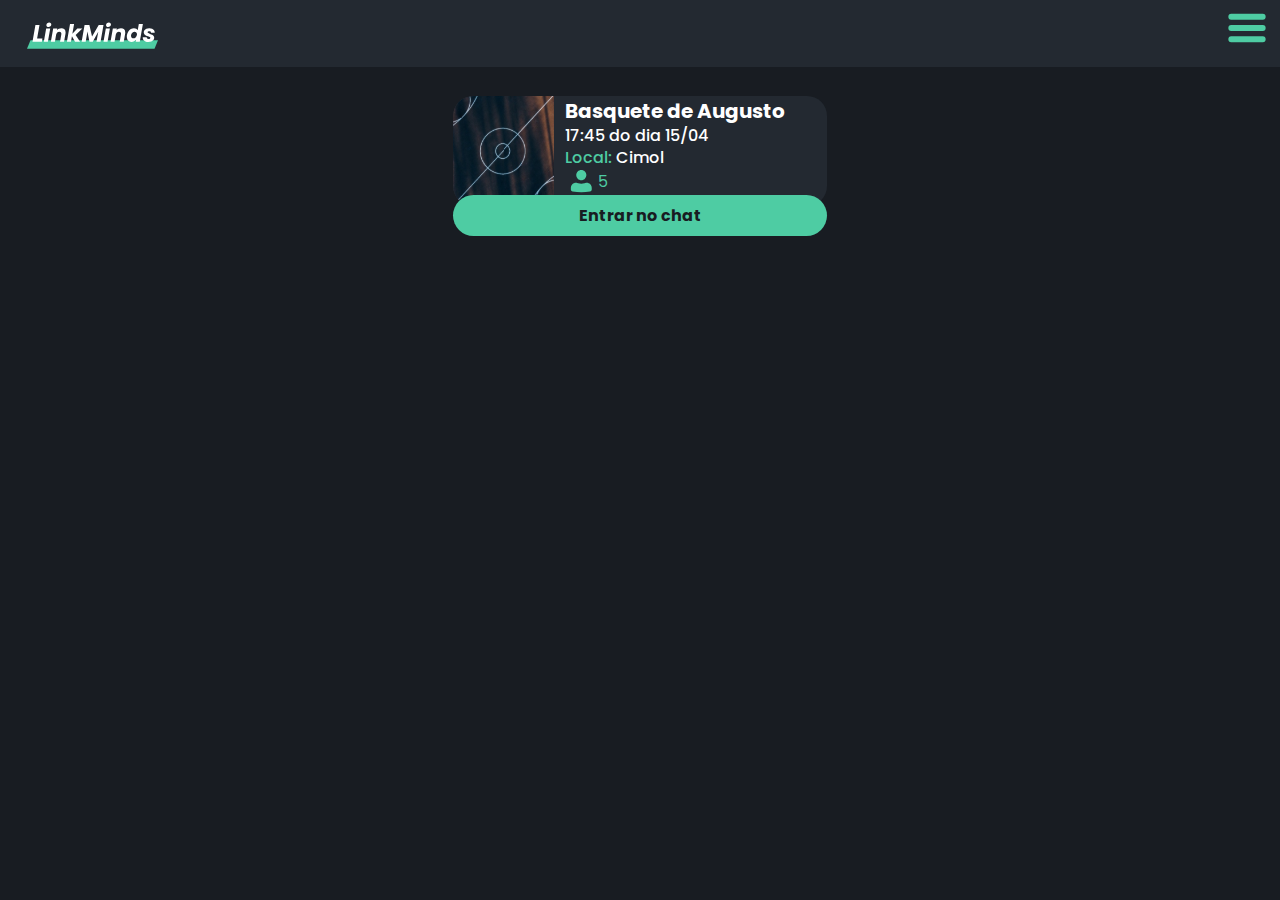
==== chat.html @ 95c002d7 "NavBar liso + chats" ====
<!DOCTYPE html>
<html lang="pt">
<head>
    <meta charset="UTF-8">
    <meta name="viewport" content="width=device-width, initial-scale=1.0">
    <title>Home</title>
    <link rel="stylesheet" href="style-base.css">
    <link rel="stylesheet" href="style-chat.css">
    <link href="https://fonts.googleapis.com/css2?family=Poppins:wght@500;600;700;800&display=swap" rel="stylesheet">
</head>
<body>
    <div id="navdentro">
        <div id="nav-perfil">
            <img src="./images/minhacara.svg" alt="">
            <h1 id="nome-perfil">Augusto Jung</h1>
        </div>
        <div id="nav-imgs">
            <a class = "nav-titles" href="home.html"><img src="./images/home.svg" alt="" class="navs">Home</a>
            <a class = "nav-titles"href="home.html"><img src="./images/pesquisar.svg" alt="" class="navs">Pesquisar</a>
            <a class = "nav-titles"href="criar.html"><img src="./images/criar.svg" alt="" class="navs">Criar</a>
            <a class = "nav-titles"href="chat.html"><img src="./images/chats.svg" alt="" class="navs">Chats</a>
            <a class = "nav-titles"href="home.html"><img src="./images/perfil.svg" alt="" class="navs">Perfil</a>
        </div>
    </div>
    <div id="bodyfalso">
        <nav id="navbar">
            <div id="botao">
                <button id="btn-hamb" onclick="funcao_nav()"><img src="./images/hamburger.svg" alt="" id="hamb"></button>
            </div>
            <img src="./images/Logo.svg" alt="" id="logo">
        </nav>
        <MAIN>

            <div class="card-chat">
                <div class="chat-top">
                    <div class="chat-img"></div>
                    <div class="chat-text">
                        <h2 class="chat-title">Basquete de Augusto</h2>
                        <p class="texto">17:45 do dia 15/04</p>
                        <p class="texto"><span class="verde">Local:</span> Cimol</p>
                        <div class="participantes">
                            <img src="./images/user.svg" alt="">
                            <span class="verde">5</span>
                        </div>
                    </div>
                </div>
                <button class="chat-btn">Entrar no chat</button>
            </div>
            
        </MAIN>
    </div>
    <script src="script.js"></script>
</body>
</html>
---- style-base.css ----
*{
    margin: 0 auto;
    font-family: 'Poppins', sans-serif;
    overflow-x: hidden;
}

html{
    scroll-behavior: smooth;
}

body{
    background: url(./images/bgtop.svg), 100px 100px repeat, #6cb2b2;
    background-blend-mode:hard-light;
    width: 100vw;
    height: fit-content;
    display: flex;
}

#bodyfalso{
    z-index: 1;
    top: 0;
    margin-right: 0%;
    background: linear-gradient(180deg, #232931 0%, #181C22 100%) #232931;
    width: 100vw;
    min-height: 100vh;
}

nav{
    width: 100%;
    height: 4.1875rem;
    background: #232931;
    position: fixed;
    display: flex;
    justify-content: space-between;
    flex-direction: row-reverse;
}

#logo{
    margin-left: 1.69rem;
    width: 8.1875rem;
}

#botao{
    height: 4.1875rem;
    margin-right: 0;
}

#btn-hamb, #hamb{
    height: 91%;
    background: none;
    outline: none;
    border: 0;
}

#navdentro{
    position: fixed;

    margin-left: 1rem;
    display: none;
    visibility: hidden;
    opacity: 0%;
    
    display: flex;
    flex-direction: column;
}

#nav-perfil{
    margin-top: 2rem;
    margin-left: 0;
    margin-bottom: 2rem;
    display: flex;
    flex-direction: row;
    align-items: center;
    justify-content: center;
    
}

#nav-perfil img{
    width: 5.3125rem;
    border-radius: 100%;
    
}

#nome-perfil{
    width: 10rem;
    color: #FFF;
    font-family: Poppins;
    font-size: 1.5rem;
    font-style: normal;
    font-weight: 700;
    line-height: normal;
    margin-left: 0.5rem;
}

@keyframes fadeIn {  
    from {  
        opacity: 0;  
    }  
 
    to {  
        opacity: 1;  
    }  
}

@keyframes fadeOut {
    from {
        opacity: 1;
    }

    to{
        opacity: 0;;
    }
}

#nav-imgs{

    height: fit-content;
    margin-left: 0;
    display: inline-flex;
    flex-direction: column;
    justify-content: center;
    align-items: center;
    gap: 2.8125rem;
    
}

.nav-titles{
    width: 15rem;
    text-decoration: none;
    color: #FFF;
    font-family: Poppins;
    font-size: 1.7rem;
    font-style: italic;
    font-weight: 700;
    line-height: normal;
}

.nav-titles img{
    margin-bottom: -0.455rem;
    padding-right: 0.5rem;
}
---- style-chat.css ----
#bodyfalso{
    background: #181C22;
}

main{
    margin-top: 6rem;
}

.card-chat{
    display: flex;
    flex-direction: column;
    margin-bottom: 2rem;
}

.chat-top{
    background: #232931;
    width: 23.375rem;
    height: 6.875rem;
    border-radius: 1.25rem;
    display: flex;
}

.chat-text{
    flex-direction: column;
    margin-left: -2rem;
}

.chat-btn{
    margin-top: -0.7rem;
    color: #181C22;
    font-family: Poppins;
    font-size: 1rem;
    font-style: normal;
    font-weight: 700;
    line-height: normal;
    width: 23.375rem;
    height: 2.5625rem;
    border-radius: 1.28125rem;
    background: #4ECCA3;
    border: 0;
}

.chat-title{
    color: #FFF;
    font-family: Poppins;
    font-size: 1.25rem;
    font-style: normal;
    font-weight: 700;
    line-height: normal;
}

.texto{
    margin-top: -0.2rem;
    color: #FFF;
    font-family: Poppins;
    font-size: 1rem;
    font-style: normal;
    font-weight: 500;
    line-height: normal;
}

.verde{
    color: #4ECCA3;
}

.chat-img{
    margin-left: 0;
    border-radius: 1.25rem 0rem 0rem 1.25rem;
    background-image: url(./images/fundo-card.svg);
    background-position: center;
    background-size: cover;
    width: 6.313rem;
    height: 6.88113rem;
}

.participantes{
    margin-top: -0.3rem;
    display: flex;
    flex-direction: row;
    align-items: center;
}

.participantes img, span{
    margin-left: 0;
}

.participantes img{
    width: 2.08325rem;
    margin-right: 0;
    left:0;
}
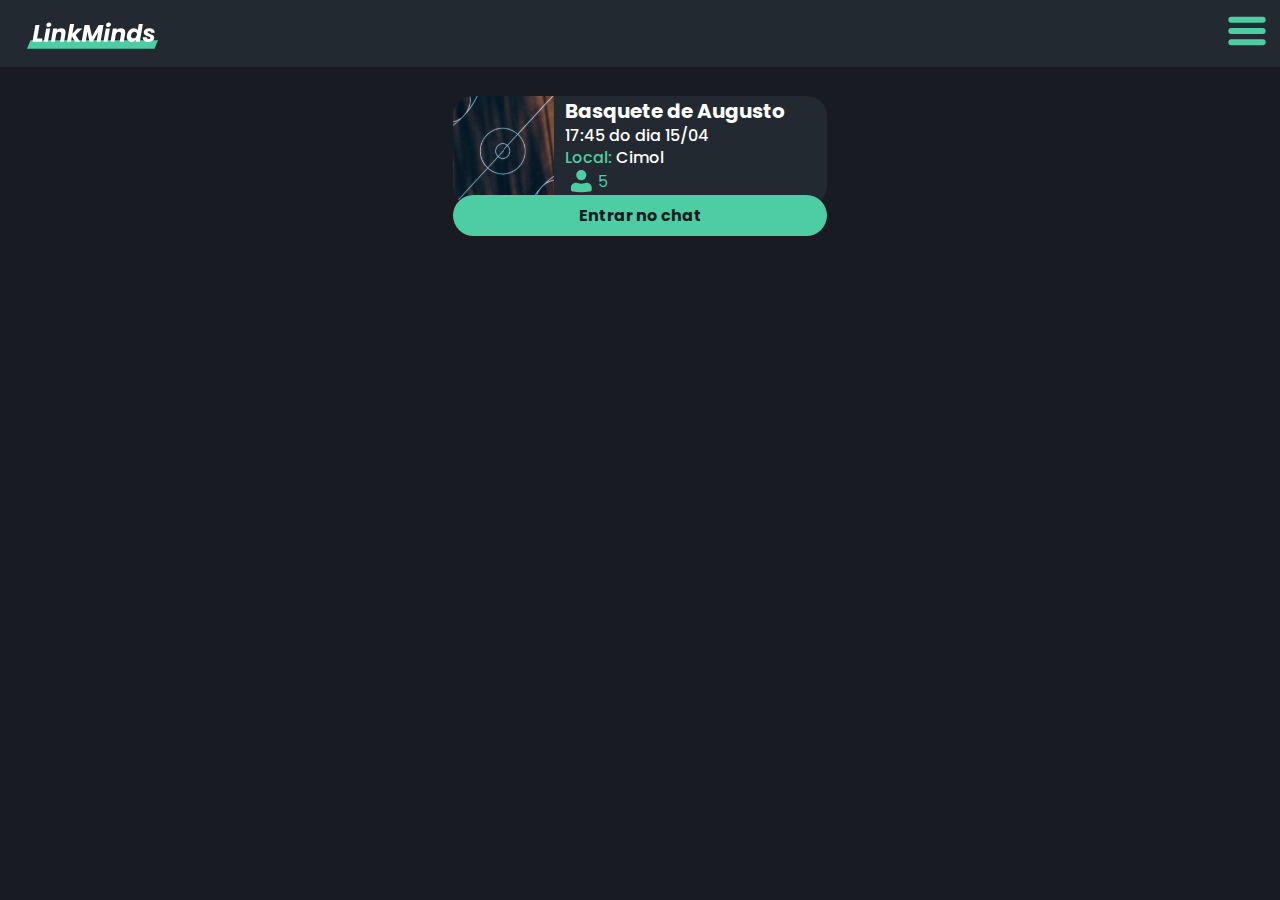
==== commit f7c2282f: "Mateus baitolas" ====
--- a/chat.html
+++ b/chat.html
@@ -6,6 +6,7 @@
     <title>Home</title>
     <link rel="stylesheet" href="style-base.css">
     <link rel="stylesheet" href="style-chat.css">
+    
     <link href="https://fonts.googleapis.com/css2?family=Poppins:wght@500;600;700;800&display=swap" rel="stylesheet">
 </head>
 <body>
--- a/style-base.css
+++ b/style-base.css
@@ -43,6 +43,8 @@
 #botao{
     height: 4.1875rem;
     margin-right: 0;
+    display: flex;
+    align-items: center;
 }
 
 #btn-hamb, #hamb{
@@ -55,7 +57,8 @@
 #navdentro{
     position: fixed;
 
-    margin-left: 1rem;
+    /*margin-left: 1rem;*/
+    margin-left: -12.5rem;
     display: none;
     visibility: hidden;
     opacity: 0%;
@@ -133,6 +136,8 @@
     font-style: italic;
     font-weight: 700;
     line-height: normal;
+    justify-content: center;
+    align-items: center;
 }
 
 .nav-titles img{
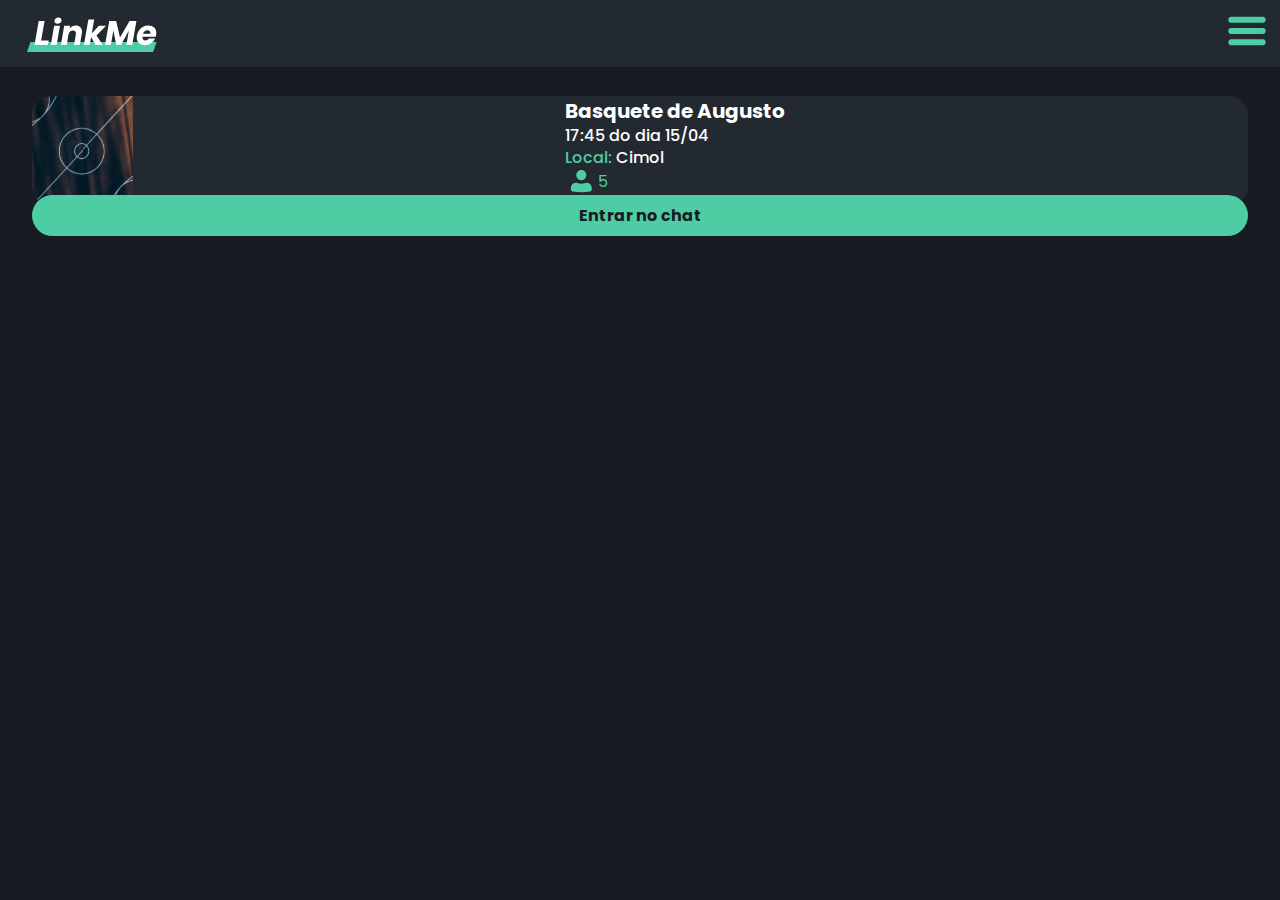
==== commit 55d79288: "Frufru" ====
--- a/chat.html
+++ b/chat.html
@@ -28,7 +28,7 @@
             <div id="botao">
                 <button id="btn-hamb" onclick="funcao_nav()"><img src="./images/hamburger.svg" alt="" id="hamb"></button>
             </div>
-            <img src="./images/Logo.svg" alt="" id="logo">
+            <img src="./images/lgo2.svg" alt="" id="logo">
         </nav>
         <MAIN>
 
--- a/style-base.css
+++ b/style-base.css
@@ -11,6 +11,7 @@
 body{
     background: url(./images/bgtop.svg), 100px 100px repeat, #6cb2b2;
     background-blend-mode:hard-light;
+    background-position: 30% 30%;
     width: 100vw;
     height: fit-content;
     display: flex;
@@ -26,7 +27,7 @@
 }
 
 nav{
-    width: 100%;
+    width: 100vw;
     height: 4.1875rem;
     background: #232931;
     position: fixed;
--- a/style-chat.css
+++ b/style-chat.css
@@ -14,7 +14,7 @@
 
 .chat-top{
     background: #232931;
-    width: 23.375rem;
+    width: 95%;
     height: 6.875rem;
     border-radius: 1.25rem;
     display: flex;
@@ -33,7 +33,7 @@
     font-style: normal;
     font-weight: 700;
     line-height: normal;
-    width: 23.375rem;
+    width: 95%;
     height: 2.5625rem;
     border-radius: 1.28125rem;
     background: #4ECCA3;
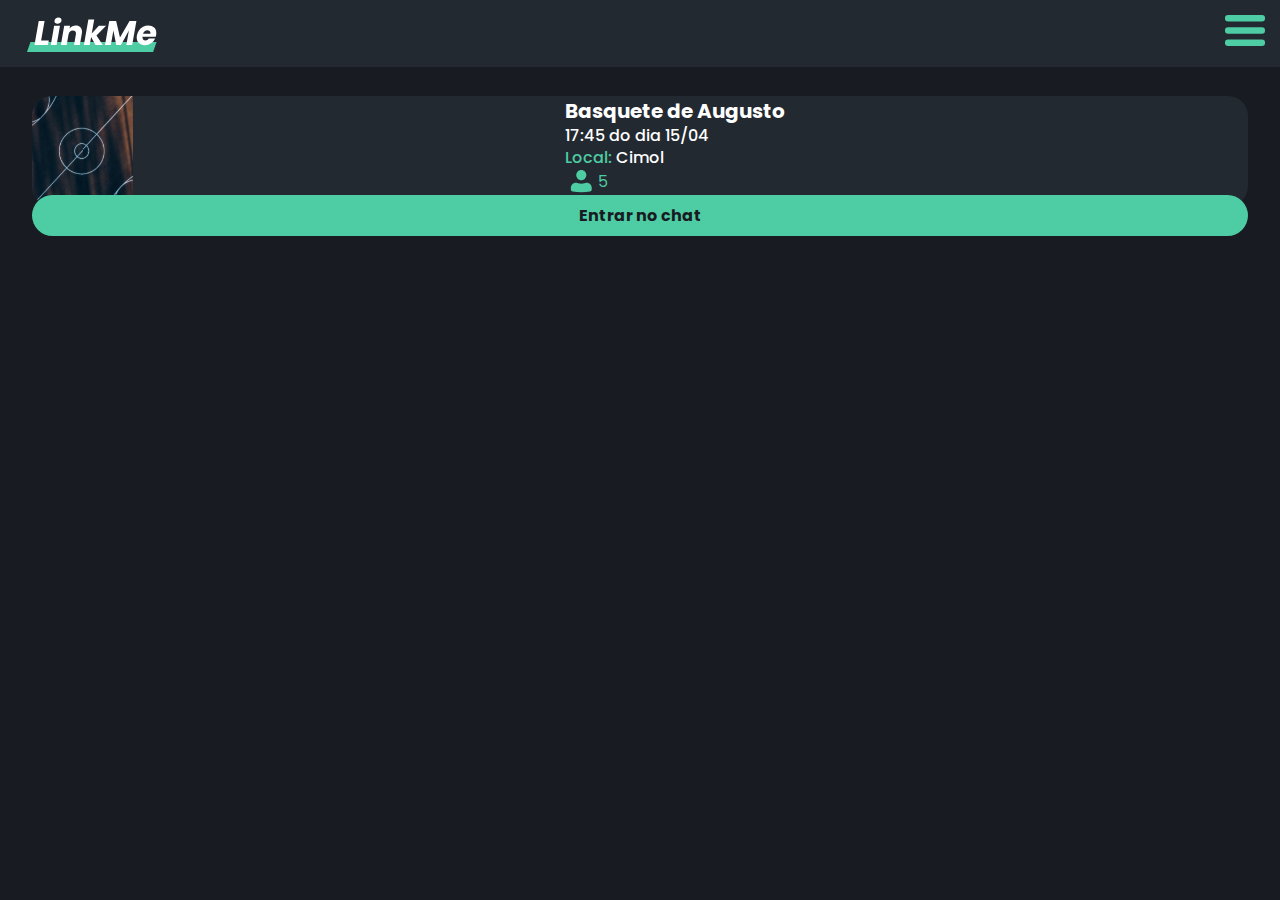
==== commit b861dd88: "Perfil" ====
--- a/chat.html
+++ b/chat.html
@@ -20,7 +20,7 @@
             <a class = "nav-titles"href="home.html"><img src="./images/pesquisar.svg" alt="" class="navs">Pesquisar</a>
             <a class = "nav-titles"href="criar.html"><img src="./images/criar.svg" alt="" class="navs">Criar</a>
             <a class = "nav-titles"href="chat.html"><img src="./images/chats.svg" alt="" class="navs">Chats</a>
-            <a class = "nav-titles"href="home.html"><img src="./images/perfil.svg" alt="" class="navs">Perfil</a>
+            <a class = "nav-titles"href="perfil.html"><img src="./images/perfil.svg" alt="" class="navs">Perfil</a>
         </div>
     </div>
     <div id="bodyfalso">
--- a/style-base.css
+++ b/style-base.css
@@ -11,10 +11,15 @@
 body{
     background: url(./images/bgtop.svg), 100px 100px repeat, #6cb2b2;
     background-blend-mode:hard-light;
-    background-position: 30% 30%;
+    background-position: 35% 35%;
     width: 100vw;
     height: fit-content;
     display: flex;
+}
+
+::-webkit-scrollbar{
+    visibility: hidden;
+    display: none !important;
 }
 
 #bodyfalso{
@@ -27,6 +32,7 @@
 }
 
 nav{
+    z-index: 50000;
     width: 100vw;
     height: 4.1875rem;
     background: #232931;
@@ -46,13 +52,19 @@
     margin-right: 0;
     display: flex;
     align-items: center;
+    
 }
 
-#btn-hamb, #hamb{
-    height: 91%;
+#btn-hamb{
+    height: 100%;
     background: none;
     outline: none;
     border: 0;
+    cursor: pointer;
+}
+
+#hamb{
+    height: 90%;
 }
 
 #navdentro{
@@ -82,7 +94,7 @@
 #nav-perfil img{
     width: 5.3125rem;
     border-radius: 100%;
-    
+    object-fit: cover;
 }
 
 #nome-perfil{
@@ -139,6 +151,7 @@
     line-height: normal;
     justify-content: center;
     align-items: center;
+    cursor: pointer;
 }
 
 .nav-titles img{
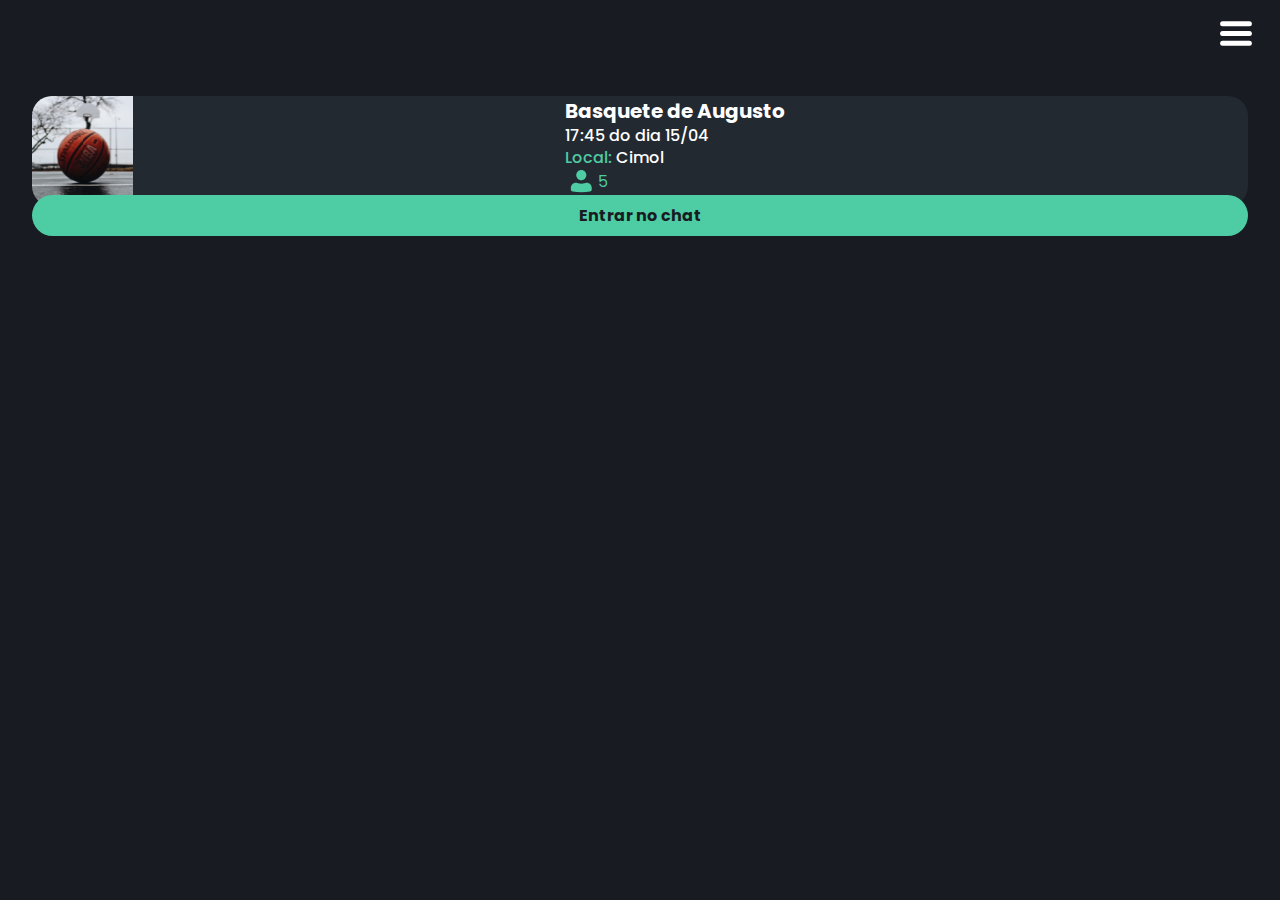
==== commit 3bf61e4f: "altreações" ====
--- a/chat.html
+++ b/chat.html
@@ -17,7 +17,7 @@
         </div>
         <div id="nav-imgs">
             <a class = "nav-titles" href="home.html"><img src="./images/home.svg" alt="" class="navs">Home</a>
-            <a class = "nav-titles"href="home.html"><img src="./images/pesquisar.svg" alt="" class="navs">Pesquisar</a>
+            <a class = "nav-titles"href="pesquisar.html"><img src="./images/pesquisar.svg" alt="" class="navs">Pesquisar</a>
             <a class = "nav-titles"href="criar.html"><img src="./images/criar.svg" alt="" class="navs">Criar</a>
             <a class = "nav-titles"href="chat.html"><img src="./images/chats.svg" alt="" class="navs">Chats</a>
             <a class = "nav-titles"href="perfil.html"><img src="./images/perfil.svg" alt="" class="navs">Perfil</a>
@@ -28,7 +28,7 @@
             <div id="botao">
                 <button id="btn-hamb" onclick="funcao_nav()"><img src="./images/hamburger.svg" alt="" id="hamb"></button>
             </div>
-            <img src="./images/lgo2.svg" alt="" id="logo">
+            
         </nav>
         <MAIN>
 
--- a/style-base.css
+++ b/style-base.css
@@ -1,20 +1,25 @@
 *{
     margin: 0 auto;
     font-family: 'Poppins', sans-serif;
-    overflow-x: hidden;
+    
 }
 
 html{
     scroll-behavior: smooth;
+    width: 100vw;
+    overflow-x: clip;
+    background: #0A0D10;
 }
 
 body{
-    background: url(./images/bgtop.svg), 100px 100px repeat, #6cb2b2;
-    background-blend-mode:hard-light;
-    background-position: 35% 35%;
-    width: 100vw;
+    background: linear-gradient(221deg, #232931 -0.32%, #181D22 57.41%);
+    background-position: center;
+    overflow-x: hidden;
+    overflow-y: scroll;
     height: fit-content;
     display: flex;
+    width: 100vw;
+    align-items: flex-start;
 }
 
 ::-webkit-scrollbar{
@@ -23,10 +28,11 @@
 }
 
 #bodyfalso{
+    overflow: hidden;
     z-index: 1;
     top: 0;
     margin-right: 0%;
-    background: linear-gradient(180deg, #232931 0%, #181C22 100%) #232931;
+    background: linear-gradient(221deg, #232931 -0.32%, #181D22 57.41%);
     width: 100vw;
     min-height: 100vh;
 }
@@ -35,7 +41,6 @@
     z-index: 50000;
     width: 100vw;
     height: 4.1875rem;
-    background: #232931;
     position: fixed;
     display: flex;
     justify-content: space-between;
@@ -52,15 +57,25 @@
     margin-right: 0;
     display: flex;
     align-items: center;
-    
+    justify-content: center;
 }
 
 #btn-hamb{
-    height: 100%;
+    height: 80%;
     background: none;
     outline: none;
     border: 0;
     cursor: pointer;
+    display: flex;
+    align-items: center;
+    justify-content: center;
+    border-radius: 7px;
+    margin-right: 15px;
+    transition: .2s;
+}
+
+#btn-hamb:hover{
+    transform: scale(1.05);
 }
 
 #hamb{
@@ -69,52 +84,63 @@
 
 #navdentro{
     position: fixed;
-
+    overflow-x: visible;
     /*margin-left: 1rem;*/
     margin-left: -12.5rem;
     display: none;
     visibility: hidden;
     opacity: 0%;
-    
+     width: 50vw;
     display: flex;
     flex-direction: column;
+    justify-self: center;
+    margin-top: 5vh;
 }
 
 #nav-perfil{
-    margin-top: 2rem;
-    margin-left: 0;
-    margin-bottom: 2rem;
+    width: 100%;
+    box-shadow: 0px 10px 22px 0px rgba(0, 0, 0, 0.10), 0px 40px 40px 0px rgba(0, 0, 0, 0.09), 0px 90px 54px 0px rgba(0, 0, 0, 0.05), 0px 159px 64px 0px rgba(0, 0, 0, 0.01), 0px 249px 70px 0px rgba(0, 0, 0, 0.00);
+    border-radius: 10px;
+    margin-bottom: 2vh;
+    padding: 15px;
+    height: 10vh;
     display: flex;
     flex-direction: row;
     align-items: center;
     justify-content: center;
-    
+    background: #2329314a;
+    gap: .2vw;
+    /* border-bottom: 3px solid #232931 ; */
 }
 
 #nav-perfil img{
-    width: 5.3125rem;
+    width: 5rem;
+    aspect-ratio: 1/1;
     border-radius: 100%;
     object-fit: cover;
+    margin-left: .5rem;
 }
 
 #nome-perfil{
-    width: 10rem;
+    width: fit-content;
     color: #FFF;
     font-family: Poppins;
-    font-size: 1.5rem;
+    font-size: 1.3rem;
     font-style: normal;
+    margin-left: 0;
     font-weight: 700;
     line-height: normal;
-    margin-left: 0.5rem;
 }
 
 @keyframes fadeIn {  
     from {  
         opacity: 0;  
+        transform: scale(.85);
     }  
  
     to {  
         opacity: 1;  
+        transform: scale(1);
     }  
 }
 
@@ -129,32 +155,58 @@
 }
 
 #nav-imgs{
-
+    margin-top: .5rem;
     height: fit-content;
     margin-left: 0;
     display: inline-flex;
     flex-direction: column;
     justify-content: center;
     align-items: center;
-    gap: 2.8125rem;
-    
+    gap: 1rem;
+    padding-bottom: 5vh;
+    width: 100%;
 }
 
 .nav-titles{
-    width: 15rem;
+    width: 100%;
+    overflow-x: visible;
     text-decoration: none;
     color: #FFF;
     font-family: Poppins;
-    font-size: 1.7rem;
-    font-style: italic;
+    font-size: 24px;
+    border-radius: 10px;
     font-weight: 700;
-    line-height: normal;
-    justify-content: center;
+    display: flex;
+    justify-content: flex-start;
     align-items: center;
     cursor: pointer;
-}
-
-.nav-titles img{
-    margin-bottom: -0.455rem;
-    padding-right: 0.5rem;
-}
+    margin-left: 0;
+    gap: 10px;
+    
+    background: linear-gradient(0deg, #3e7a65, #3e7a65) no-repeat right bottom / 0 var(--bg-h);
+    transition: background-size 350ms, transform .2s;
+    --bg-h: 100%;
+    padding: 15px 15px 15px 15px;
+    overflow: visible;
+    outline: 3px #2329314a solid;
+}
+
+
+.nav-titles:where(:hover, :focus-visible) {
+    background-size: 100% var(--bg-h);
+    background-position-x: left;
+    transform: scale(1.02);
+}
+
+.navs{
+    margin: 0;
+    width: 32px;
+    aspect-ratio: 1/1;
+}
+
+.title-local{
+    color: #fff;
+    margin-left: 5vw;
+    line-height: 4.1875rem;
+    color: #4ECCA3;
+}